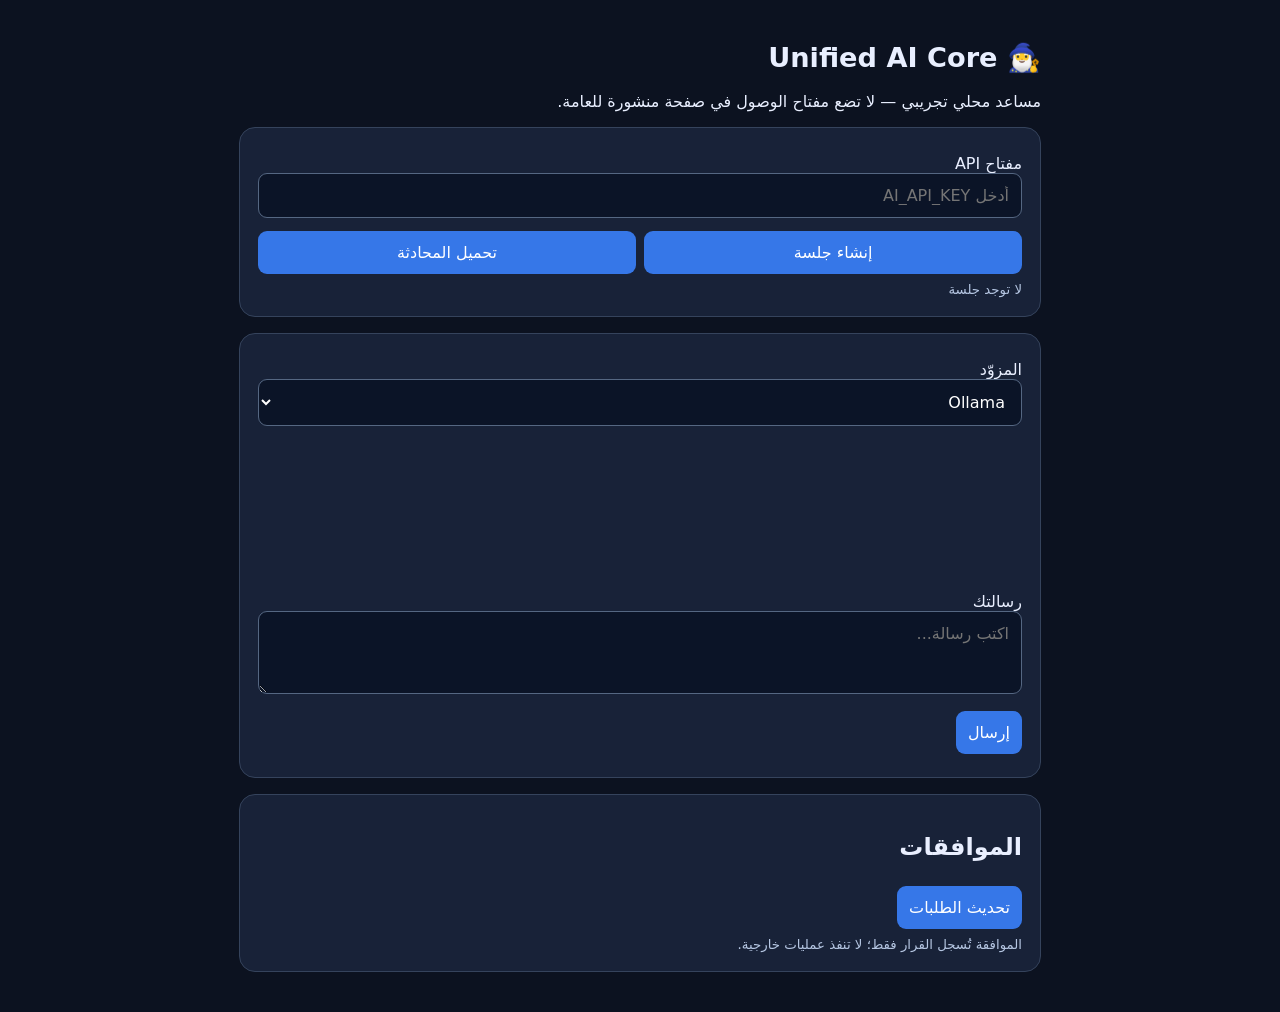
==== web/index.html @ 80f42e15 "feat: add audited Unified AI Personal v20 (sanitized)" ====
<!doctype html>
<html lang="ar" dir="rtl">
<head>
<meta charset="utf-8"><meta name="viewport" content="width=device-width,initial-scale=1">
<title>Unified AI Core</title>
<style>
:root{color-scheme:dark;font-family:system-ui,sans-serif;background:#0c1220;color:#e9efff}
*{box-sizing:border-box}body{margin:0}main{max-width:850px;margin:auto;padding:24px}
h1{font-size:1.7rem}section{background:#182238;border:1px solid #35435c;border-radius:16px;padding:18px;margin:16px 0}
input,textarea,select,button{font:inherit;border-radius:9px;padding:12px}
input,textarea,select{width:100%;background:#0b1427;color:white;border:1px solid #556782}
button{background:#3677e8;color:white;border:0;cursor:pointer;margin:5px 0}
button:disabled{opacity:.5;cursor:wait}.row{display:flex;gap:8px;flex-wrap:wrap}.row>*{flex:1}
#messages{min-height:150px;max-height:50vh;overflow:auto;white-space:pre-wrap;overflow-wrap:anywhere}
.msg{padding:12px;border-radius:12px;margin:8px 0;background:#25334e}
.msg.user{background:#173e62}small{color:#b5c6e2}label{display:block;margin:8px 0}
</style>
</head>
<body><main>
<h1>🧙‍♂️ Unified AI Core</h1>
<p>مساعد محلي تجريبي — لا تضع مفتاح الوصول في صفحة منشورة للعامة.</p>
<section>
<label>مفتاح API<input id="key" type="password" autocomplete="off" placeholder="أدخل AI_API_KEY"></label>
<div class="row"><button id="start">إنشاء جلسة</button><button id="load">تحميل المحادثة</button></div>
<small id="session">لا توجد جلسة</small>
</section>
<section>
<label>المزوّد<select id="provider"><option value="ollama">Ollama</option><option value="langflow">Langflow</option></select></label>
<div id="messages" aria-live="polite"></div>
<label>رسالتك<textarea id="prompt" rows="3" maxlength="10000" placeholder="اكتب رسالة..."></textarea></label>
<button id="send">إرسال</button><small id="status"></small>
</section>
<section>
<h2>الموافقات</h2>
<button id="refresh">تحديث الطلبات</button><div id="approvals"></div>
<small>الموافقة تُسجل القرار فقط؛ لا تنفذ عمليات خارجية.</small>
</section>
</main>
<script>
const el=id=>document.getElementById(id);
let sessionId="";
async function api(path,options={}){
 const response=await fetch(path,{...options,headers:{"Content-Type":"application/json","X-API-Key":el("key").value,...options.headers}});
 const data=await response.json();
 if(!response.ok)throw Error(data.detail||"فشل الطلب");
 return data;
}
function showError(error){el("status").textContent=error.message}
function addMessage(role,content){
 const div=document.createElement("div");
 div.className="msg "+role;
 div.textContent=(role==="user"?"أنت: ":"المساعد: ")+content;
 el("messages").append(div);
 el("messages").scrollTop=el("messages").scrollHeight;
}
el("start").onclick=async()=>{
 try{const data=await api("/sessions",{method:"POST"});sessionId=data.session_id;el("session").textContent="الجلسة: "+sessionId;el("messages").replaceChildren();el("status").textContent=""}catch(e){showError(e)}
};
el("load").onclick=async()=>{
 if(!sessionId)return showError(Error("أنشئ جلسة أولًا"));
 try{const data=await api("/sessions/"+encodeURIComponent(sessionId)+"/messages");el("messages").replaceChildren();data.messages.forEach(m=>addMessage(m.role,m.content))}catch(e){showError(e)}
};
el("send").onclick=async()=>{
 const message=el("prompt").value.trim();
 if(!sessionId||!message)return showError(Error("أنشئ جلسة واكتب رسالة"));
 el("send").disabled=true;el("status").textContent="جاري المعالجة...";
 try{const data=await api("/chat",{method:"POST",body:JSON.stringify({session_id:sessionId,message,provider:el("provider").value})});addMessage("user",message);addMessage("assistant",data.answer);el("prompt").value="";el("status").textContent="تم"}catch(e){showError(e)}
 finally{el("send").disabled=false}
};
el("refresh").onclick=async()=>{
 try{
 const data=await api("/approvals");el("approvals").replaceChildren();
 if(!data.approvals.length){el("approvals").textContent="لا توجد طلبات";return}
 for(const item of data.approvals){
 const div=document.createElement("div");div.className="msg";div.textContent=item.action+" — "+item.status+" ";
 if(item.status==="pending")for(const [label,approve] of [["موافقة",true],["رفض",false]]){
 const button=document.createElement("button");button.textContent=label;
 button.onclick=async()=>{try{await api("/approvals/"+encodeURIComponent(item.id)+"/decision",{method:"POST",body:JSON.stringify({approve})});el("refresh").click()}catch(e){showError(e)}};
 div.append(button);
 }
 el("approvals").append(div);
 }
 }catch(e){showError(e)}
};
</script></body></html>
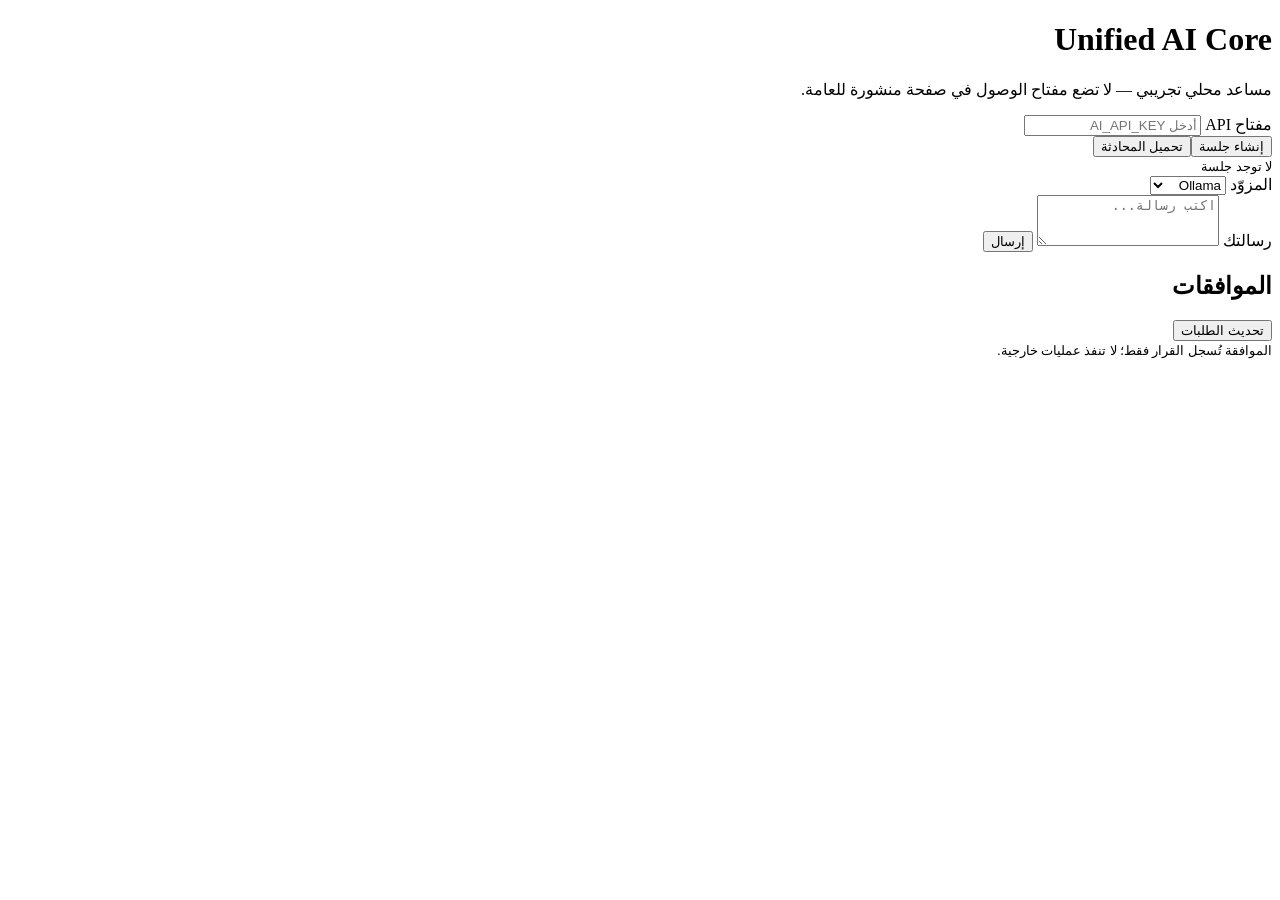
==== commit bd6c7a2e: "Engineering hardening: V30 reliability and safety" ====
--- a/web/index.html
+++ b/web/index.html
@@ -1,85 +1,33 @@
 <!doctype html>
 <html lang="ar" dir="rtl">
 <head>
-<meta charset="utf-8"><meta name="viewport" content="width=device-width,initial-scale=1">
+<meta charset="utf-8">
+<meta name="viewport" content="width=device-width,initial-scale=1">
 <title>Unified AI Core</title>
-<style>
-:root{color-scheme:dark;font-family:system-ui,sans-serif;background:#0c1220;color:#e9efff}
-*{box-sizing:border-box}body{margin:0}main{max-width:850px;margin:auto;padding:24px}
-h1{font-size:1.7rem}section{background:#182238;border:1px solid #35435c;border-radius:16px;padding:18px;margin:16px 0}
-input,textarea,select,button{font:inherit;border-radius:9px;padding:12px}
-input,textarea,select{width:100%;background:#0b1427;color:white;border:1px solid #556782}
-button{background:#3677e8;color:white;border:0;cursor:pointer;margin:5px 0}
-button:disabled{opacity:.5;cursor:wait}.row{display:flex;gap:8px;flex-wrap:wrap}.row>*{flex:1}
-#messages{min-height:150px;max-height:50vh;overflow:auto;white-space:pre-wrap;overflow-wrap:anywhere}
-.msg{padding:12px;border-radius:12px;margin:8px 0;background:#25334e}
-.msg.user{background:#173e62}small{color:#b5c6e2}label{display:block;margin:8px 0}
-</style>
+<link rel="stylesheet" href="/static/styles.css">
+<script src="/static/app.js" defer></script>
 </head>
 <body><main>
-<h1>🧙‍♂️ Unified AI Core</h1>
+<h1>Unified AI Core</h1>
 <p>مساعد محلي تجريبي — لا تضع مفتاح الوصول في صفحة منشورة للعامة.</p>
 <section>
-<label>مفتاح API<input id="key" type="password" autocomplete="off" placeholder="أدخل AI_API_KEY"></label>
+<label for="key">مفتاح API</label>
+<input id="key" type="password" autocomplete="off" placeholder="أدخل AI_API_KEY">
 <div class="row"><button id="start">إنشاء جلسة</button><button id="load">تحميل المحادثة</button></div>
 <small id="session">لا توجد جلسة</small>
 </section>
 <section>
-<label>المزوّد<select id="provider"><option value="ollama">Ollama</option><option value="langflow">Langflow</option></select></label>
+<label for="provider">المزوّد</label>
+<select id="provider"><option value="ollama">Ollama</option><option value="langflow">Langflow</option></select>
 <div id="messages" aria-live="polite"></div>
-<label>رسالتك<textarea id="prompt" rows="3" maxlength="10000" placeholder="اكتب رسالة..."></textarea></label>
-<button id="send">إرسال</button><small id="status"></small>
+<label for="prompt">رسالتك</label>
+<textarea id="prompt" rows="3" maxlength="10000" placeholder="اكتب رسالة..."></textarea>
+<button id="send">إرسال</button><small id="status" role="status"></small>
 </section>
 <section>
 <h2>الموافقات</h2>
 <button id="refresh">تحديث الطلبات</button><div id="approvals"></div>
 <small>الموافقة تُسجل القرار فقط؛ لا تنفذ عمليات خارجية.</small>
 </section>
-</main>
-<script>
-const el=id=>document.getElementById(id);
-let sessionId="";
-async function api(path,options={}){
- const response=await fetch(path,{...options,headers:{"Content-Type":"application/json","X-API-Key":el("key").value,...options.headers}});
- const data=await response.json();
- if(!response.ok)throw Error(data.detail||"فشل الطلب");
- return data;
-}
-function showError(error){el("status").textContent=error.message}
-function addMessage(role,content){
- const div=document.createElement("div");
- div.className="msg "+role;
- div.textContent=(role==="user"?"أنت: ":"المساعد: ")+content;
- el("messages").append(div);
- el("messages").scrollTop=el("messages").scrollHeight;
-}
-el("start").onclick=async()=>{
- try{const data=await api("/sessions",{method:"POST"});sessionId=data.session_id;el("session").textContent="الجلسة: "+sessionId;el("messages").replaceChildren();el("status").textContent=""}catch(e){showError(e)}
-};
-el("load").onclick=async()=>{
- if(!sessionId)return showError(Error("أنشئ جلسة أولًا"));
- try{const data=await api("/sessions/"+encodeURIComponent(sessionId)+"/messages");el("messages").replaceChildren();data.messages.forEach(m=>addMessage(m.role,m.content))}catch(e){showError(e)}
-};
-el("send").onclick=async()=>{
- const message=el("prompt").value.trim();
- if(!sessionId||!message)return showError(Error("أنشئ جلسة واكتب رسالة"));
- el("send").disabled=true;el("status").textContent="جاري المعالجة...";
- try{const data=await api("/chat",{method:"POST",body:JSON.stringify({session_id:sessionId,message,provider:el("provider").value})});addMessage("user",message);addMessage("assistant",data.answer);el("prompt").value="";el("status").textContent="تم"}catch(e){showError(e)}
- finally{el("send").disabled=false}
-};
-el("refresh").onclick=async()=>{
- try{
- const data=await api("/approvals");el("approvals").replaceChildren();
- if(!data.approvals.length){el("approvals").textContent="لا توجد طلبات";return}
- for(const item of data.approvals){
- const div=document.createElement("div");div.className="msg";div.textContent=item.action+" — "+item.status+" ";
- if(item.status==="pending")for(const [label,approve] of [["موافقة",true],["رفض",false]]){
- const button=document.createElement("button");button.textContent=label;
- button.onclick=async()=>{try{await api("/approvals/"+encodeURIComponent(item.id)+"/decision",{method:"POST",body:JSON.stringify({approve})});el("refresh").click()}catch(e){showError(e)}};
- div.append(button);
- }
- el("approvals").append(div);
- }
- }catch(e){showError(e)}
-};
-</script></body></html>
+</main></body>
+</html>
